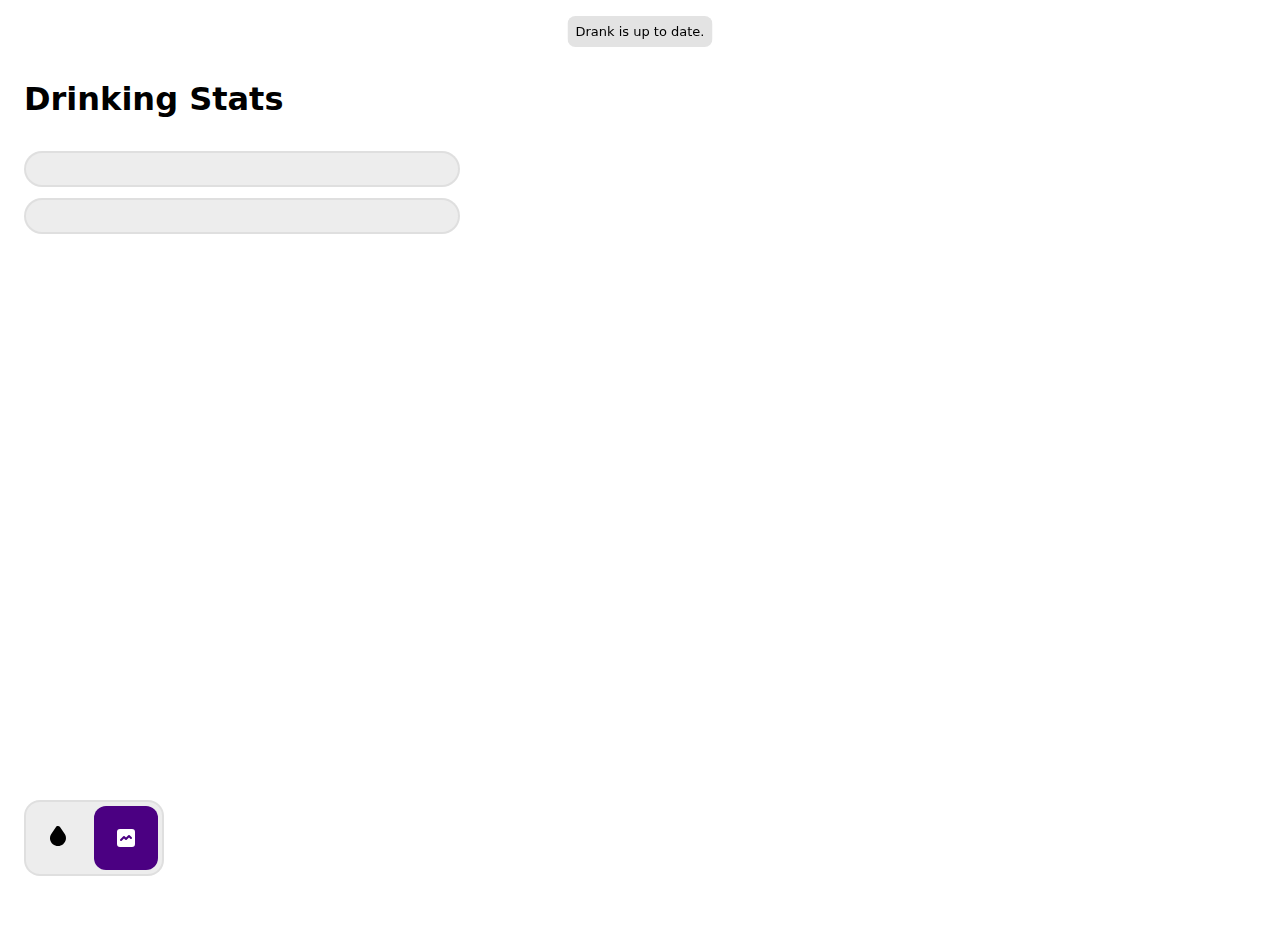
==== stats/index.html @ 89448a84 "New design, stats soon!" ====
<!DOCTYPE html>
<html lang="en">
<head>
  <meta charset="UTF-8">
  <meta name="viewport" content="width=device-width, initial-scale=1.0">
  <meta name="apple-mobile-web-app-status-bar-style" content="black-translucent">
  <meta property="og:title" content="Drank Lite">
  <meta property="og:description" content="A simple and modern water tracker.">
  <!-- <meta property="og:image" content="https://byteforge.pages.dev/Images/Preview.jpg"> -->
  <meta property="og:url" content="https://dranklite.pages.dev/stats">
  <title>Drank Lite</title>
  <link rel="stylesheet" href="/styles.css">
  <link rel="icon" href="/Hydration-logo.jpg" type="image/jpg">
  <link rel="manifest" href="/manifest.json">
  <link rel="apple-touch-icon" href="/Hydration-logo.jpg">
  <meta name="apple-mobile-web-app-capable" content="yes">
</head>

<body>
  <div id="app-updated" class="hidden">Drank is up to date.</div>

  <h1>Drinking Stats</h1>
  <div class="container">
    <!-- Streak info -->
  </div>

  <div class="container">
    <!-- Graph -->
  </div>

  <!-- Tab Bar -->
  <div class="tabBar">
    <!-- <p>cool</p> -->
    <a href="/">
      <svg width="24" height="24" viewBox="0 0 24 24" xmlns="http://www.w3.org/2000/svg"><path fill="currentColor" d="M10.708 2.372a2.4 2.4 0 0 0-.71.686l-4.892 7.26c-1.981 3.314-1.22 7.466 1.767 9.882c2.969 2.402 7.286 2.402 10.254 0c2.987-2.416 3.748-6.569 1.795-9.836l-4.919-7.306c-.722-1.075-2.192-1.376-3.295-.686"/></svg>
    </a>
    <div class="selected">
      <svg width="24" height="24" viewBox="0 0 24 24" xmlns="http://www.w3.org/2000/svg"><path fill="currentColor" d="M18 3a3 3 0 0 1 3 3v12a3 3 0 0 1-3 3H6a3 3 0 0 1-3-3V6a3 3 0 0 1 3-3zm-2.293 6.293a1 1 0 0 0-1.414 0L12 11.585l-1.293-1.292a1 1 0 0 0-1.414 0l-3 3a1 1 0 0 0 0 1.414l.094.083a1 1 0 0 0 1.32-.083L10 12.415l1.293 1.292l.094.083a1 1 0 0 0 1.32-.083L15 11.415l1.293 1.292a1 1 0 0 0 1.414-1.414z"/></svg>
    </div>
  </div>

  <!-- Script -->
  <script src="/app.js"></script>
</body>
</html>
---- styles.css ----
:root {
  --safe-area-inset-top: env(safe-area-inset-top);
  --safe-area-inset-bottom: env(safe-area-inset-bottom);
}

body {
  font-family: system-ui, -apple-system, BlinkMacSystemFont, 'Segoe UI', Roboto, Oxygen, Ubuntu, Cantarell, 'Open Sans', 'Helvetica Neue', sans-serif;
  display: flex;
  flex-direction: column;
  gap: 0.7rem;
  padding: 1rem;
  margin-top: var(--safe-area-inset-top);
  /* align-items: center; */
  height: 100vh;
  overflow-y: hidden;
  background-color: white;
  user-select: none;
  -webkit-user-select: none;
}

h1 {
  margin-top: 4rem;
}

button, select {
  padding: 1rem;
  font-size: medium;
  background-color: black;
  color: white;
  border: none;
  cursor: pointer;
  border-radius: 1rem;
  transition: 0.3s ease-in-out;
}

button:hover {
  background-color: indigo;
  box-shadow: 0 0 3rem indigo;
  color: white;
}

input {
  background-color: rgba(0, 0, 0, 0);
  color: black;
  border: none;
  font-size: medium;
}

svg {
  height: 100%;
  width: auto;
  margin: 1rem;
}

a {
  color: black;
}

.tabBar {
  position: fixed;
  overflow: scroll;
  display: flex;
  gap: 0.5rem;
  align-items: center;
  justify-content: center;
  bottom: 1.5rem;
  margin-bottom: var(--safe-area-inset-bottom);
  border-radius: 1rem;
  backdrop-filter: blur(5px);
  -webkit-backdrop-filter: blur(5px);
  padding: 0.25rem;
}

.selected {
  background-color: indigo;
  color: white;
  display: flex;
  align-items: center;
  justify-content: center;
  border-radius: 0.75rem;
  padding: 0.25rem;
  width: fit-content;
  height: fit-content;
}

.progress {
  width: 100%;
  background-color: rgba(220, 220, 220, 0.3);
  height: 2rem;
  border-radius: 1rem;
  margin: 0.75rem 0;
  position: relative;
  max-width: 15rem;
}

#progress-bar {
  position: absolute;
  left: 0;
  top: 0;
  height: 100%;
  background-color: indigo;
  box-shadow: 0 0 3rem indigo;
  width: 0%;
  border-radius: 1rem;
  transition: 0.3s ease-in-out;
}

.container {
  padding: 1rem;
  border-radius: 2rem;
  display: flex;
  flex-direction: column;
  max-width: 15rem;
  /* flex-wrap: wrap; */
  gap: 0.75rem;
}

.container, .tabBar {
  background-color: rgba(220, 220, 220, 0.5);
  border: 2px solid rgba(220, 220, 220, 0.8);
}

#app-updated {
  display: flex;
  position: fixed;
  transform: translateX(-50%);
  left: 50%;
  top: 1rem;
  max-width: 15rem;
  background-color: rgba(220, 220, 220, 0.8);
  padding: 0.5rem;
  border-radius: 0.5rem;
  font-size: small;
  justify-content: center;
  animation: slideFadeUp 0.5s ease-in-out;
  animation-fill-mode: forwards;
  animation-delay: 1s;
  backdrop-filter: blur(10px);
  -webkit-backdrop-filter: blur(10px);
}

@keyframes slideFadeUp {
  0% {
    opacity: 1;
    filter: blur(0);
    transform: 0 0;
  }
  100% {
    opacity: 0;
    filter: blur(10px);
    translate: 0 -100%;
  }
}

#congrats-message {
  color: indigo;
  font-weight: bold;
  display: none;
}

.hidden {
  display: none;
}

@media (prefers-color-scheme: dark) {
  body {
    background-color: rgb(0, 0, 0);
    color: white;
  }

  a {
    color: white;
  }

  button, select {
    background-color: white;
    color: black;
  }

  #app-updated {
    background-color: rgba(37, 37, 37, 0.8);
  }

  .progress {
    background-color: rgb(26, 26, 26);
  }

  .container, .tabBar {
    background-color: rgba(26, 26, 26, 0.5);
    border: 2px solid rgba(26, 26, 26, 0.7);
  }

  input {
    color: white;
  }
}

@media (max-width: 25rem) {
  .container, .progress {
    max-width: 100%;
  }
}

@media (min-width: 28rem) {
  .container, .progress {
    min-width: 25rem;
  }
}
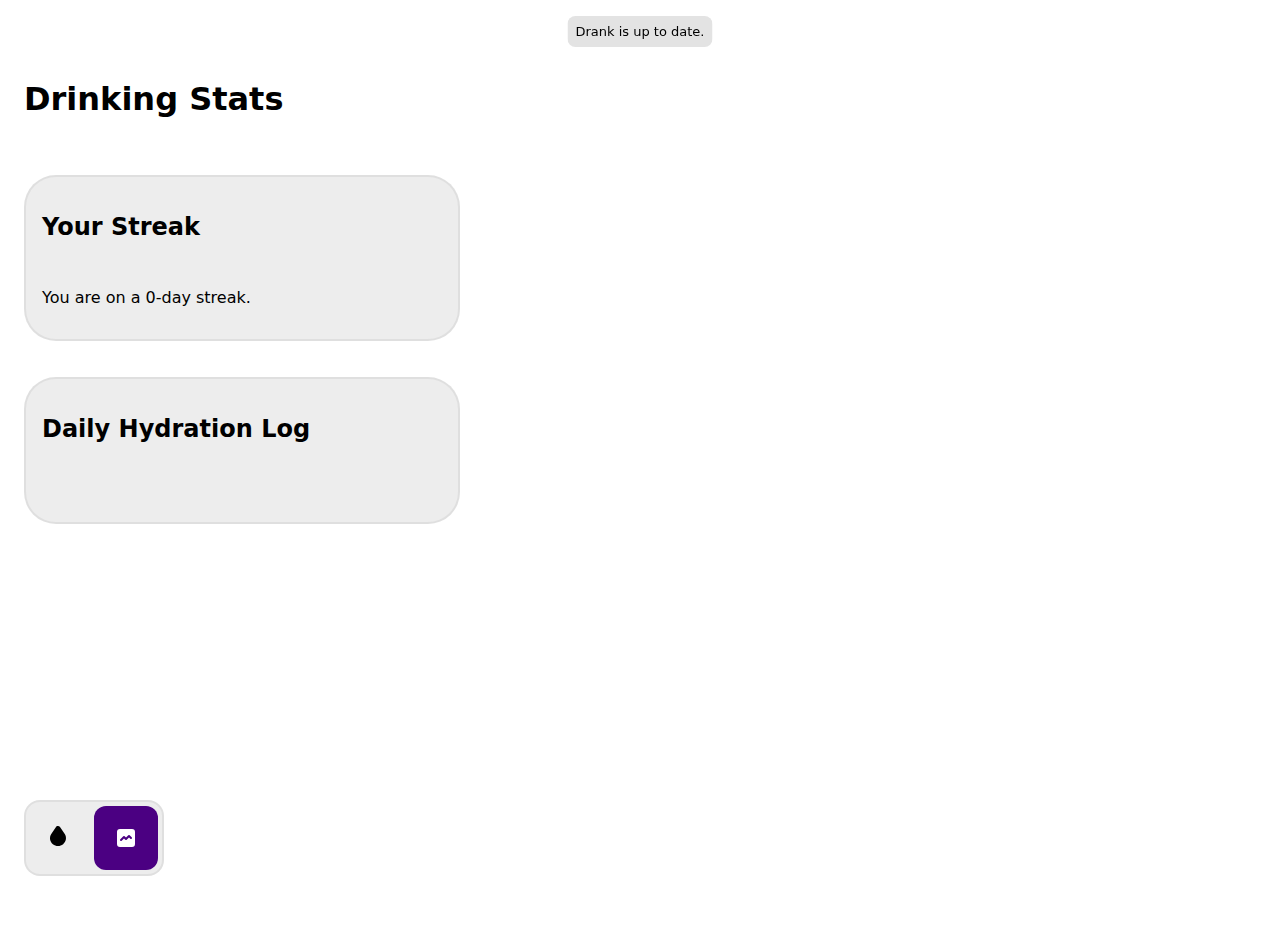
==== commit 1b345e7a: "add streak and drink history!" ====
--- a/stats/index.html
+++ b/stats/index.html
@@ -6,7 +6,6 @@
   <meta name="apple-mobile-web-app-status-bar-style" content="black-translucent">
   <meta property="og:title" content="Drank Lite">
   <meta property="og:description" content="A simple and modern water tracker.">
-  <!-- <meta property="og:image" content="https://byteforge.pages.dev/Images/Preview.jpg"> -->
   <meta property="og:url" content="https://dranklite.pages.dev/stats">
   <title>Drank Lite</title>
   <link rel="stylesheet" href="/styles.css">
@@ -21,16 +20,19 @@
 
   <h1>Drinking Stats</h1>
   <div class="container">
-    <!-- Streak info -->
+    <h2>Your Streak</h2>
+    <p id="streak-info">You are on a 0-day streak.</p>
   </div>
 
   <div class="container">
-    <!-- Graph -->
+    <h2>Daily Hydration Log</h2>
+    <ul id="daily-log">
+      <!-- Daily stats will be added here -->
+    </ul>
   </div>
 
   <!-- Tab Bar -->
   <div class="tabBar">
-    <!-- <p>cool</p> -->
     <a href="/">
       <svg width="24" height="24" viewBox="0 0 24 24" xmlns="http://www.w3.org/2000/svg"><path fill="currentColor" d="M10.708 2.372a2.4 2.4 0 0 0-.71.686l-4.892 7.26c-1.981 3.314-1.22 7.466 1.767 9.882c2.969 2.402 7.286 2.402 10.254 0c2.987-2.416 3.748-6.569 1.795-9.836l-4.919-7.306c-.722-1.075-2.192-1.376-3.295-.686"/></svg>
     </a>
@@ -40,6 +42,20 @@
   </div>
 
   <!-- Script -->
-  <script src="/app.js"></script>
+  <script>
+    // Retrieve and display streak
+    const streak = Number(localStorage.getItem('streak')) || 0;
+    document.getElementById('streak-info').textContent = `You are on a ${streak}-day streak.`;
+
+    // Retrieve and display daily hydration log
+    const dailyStats = JSON.parse(localStorage.getItem('dailyStats')) || {};
+    const logContainer = document.getElementById('daily-log');
+    
+    Object.keys(dailyStats).forEach(day => {
+      const li = document.createElement('li');
+      li.textContent = `${day}: ${dailyStats[day].toFixed(1)} cups`;
+      logContainer.appendChild(li);
+    });
+  </script>
 </body>
-</html>+</html>
--- a/styles.css
+++ b/styles.css
@@ -111,6 +111,7 @@
   display: flex;
   flex-direction: column;
   max-width: 15rem;
+  margin-top: 1.5rem;
   /* flex-wrap: wrap; */
   gap: 0.75rem;
 }
